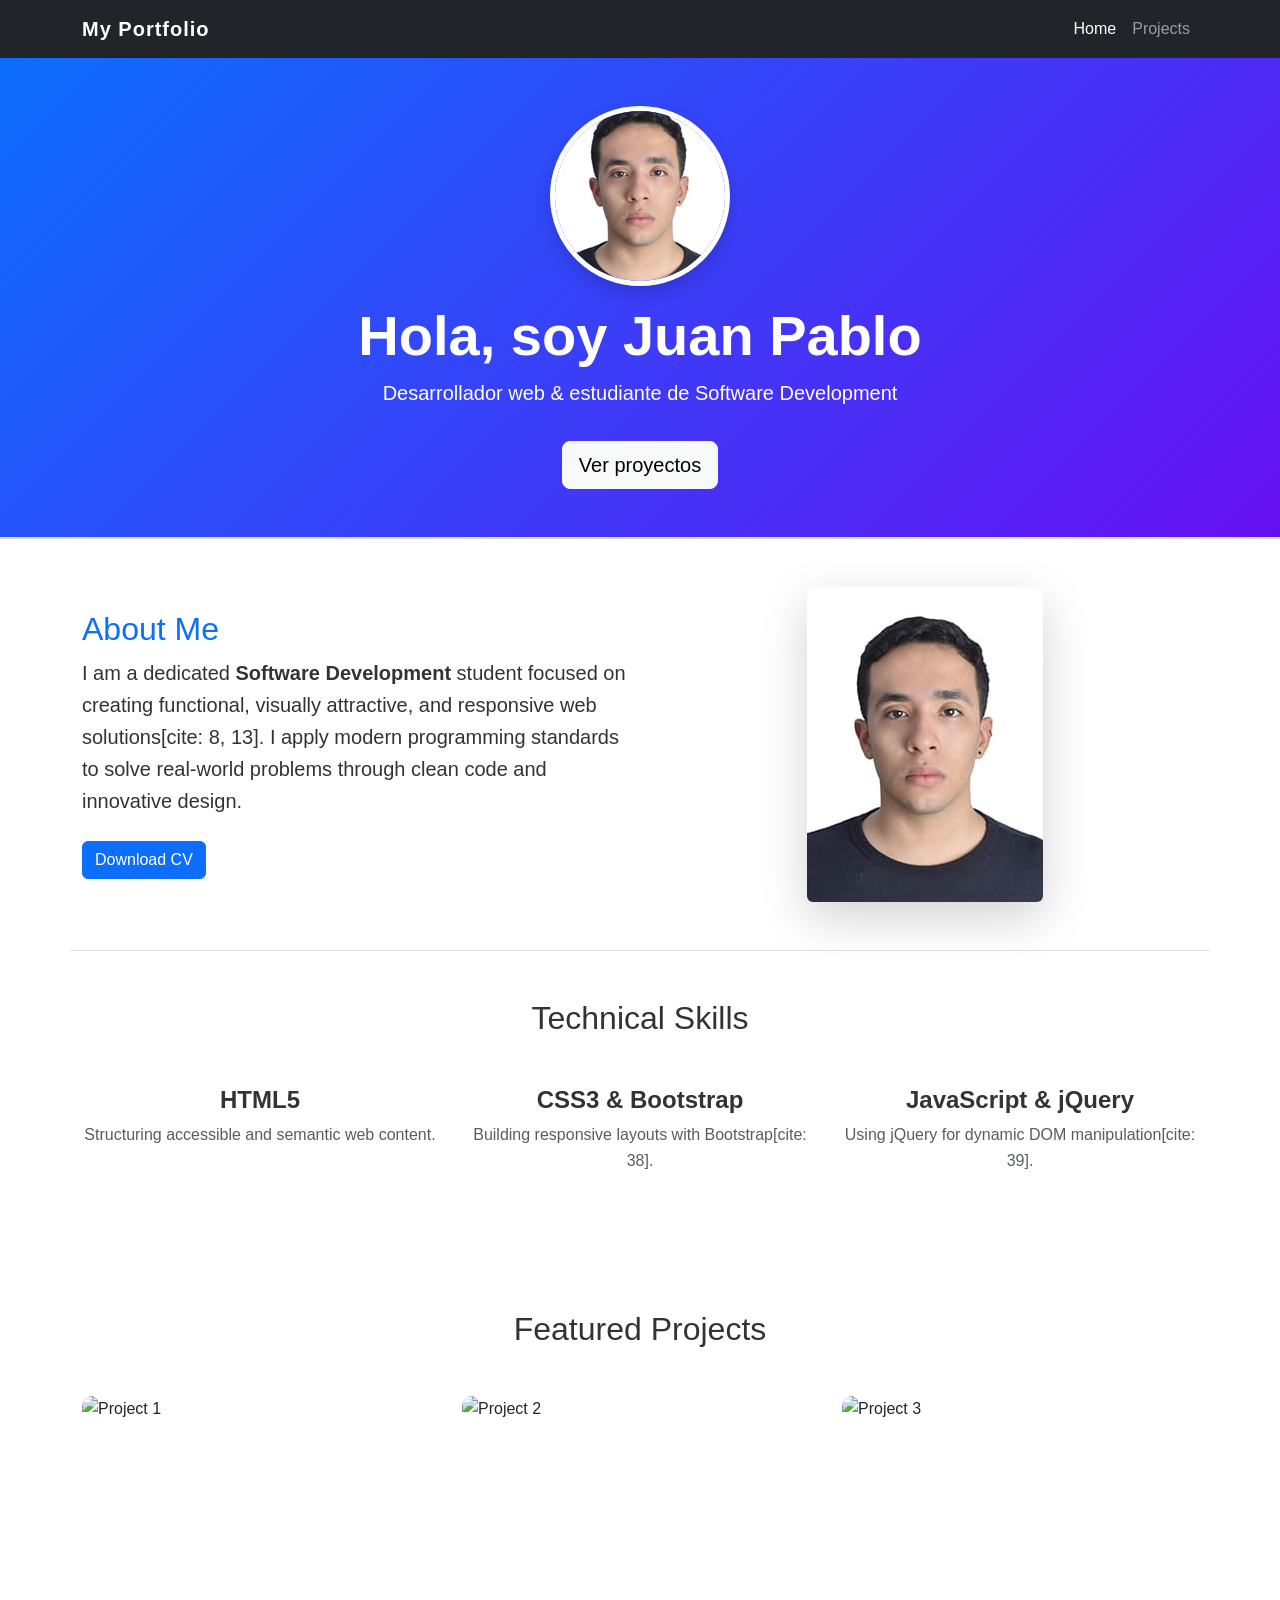
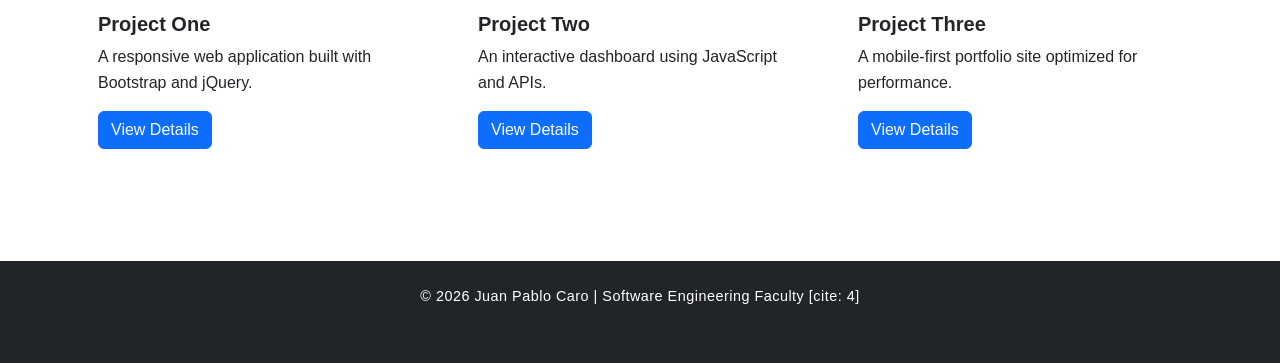
==== index.html @ 2d95f72f "subida de portafolio" ====
<!DOCTYPE html>
<html lang="en">
<head>
    <meta charset="UTF-8">
    <meta name="viewport" content="width=device-width, initial-scale=1.0">
    <title>Juan Pablo Caro | Portfolio</title>
    <link rel="stylesheet" href="css/bootstrap.min.css">
    <link rel="stylesheet" href="css/all.min.css"> <link rel="stylesheet" href="css/styles.css">
</head>
<body>

    <nav class="navbar navbar-expand-lg navbar-dark bg-dark">
        <div class="container">
            <a class="navbar-brand" href="index.html">My Portfolio</a>
            <div class="navbar-nav ms-auto">
                <a class="nav-link active" href="index.html">Home</a>
                <a class="nav-link" href="projects.html">Projects</a>
            </div>
        </div>
    </nav>

    <header class="text-white text-center py-5" style="background: linear-gradient(135deg, #0d6efd 0%, #6610f2 100%);">
        <div class="container">
            <img src="img/juanpablocaro.jpeg" alt="Juan Pablo Caro" class="rounded-circle mb-3 shadow" style="width: 180px; height: 180px; object-fit: cover;">
            <h1 class="display-4 fw-bold">Hola, soy Juan Pablo</h1>
            <p class="lead">Desarrollador web &amp; estudiante de Software Development</p>
            <a href="#projects" class="btn btn-light btn-lg mt-3">Ver proyectos</a>
        </div>
    </header>

    <section class="container py-5">
        <div class="row align-items-center">
            <div class="col-md-6">
                <h2 class="text-primary">About Me</h2>
                <p class="fs-5">
                    I am a dedicated <strong>Software Development</strong> student focused on creating functional,
                    visually attractive, and responsive web solutions[cite: 8, 13]. I apply modern programming
                    standards to solve real-world problems through clean code and innovative design.
                </p>
                <a href="#" class="btn btn-primary mt-2">Download CV</a>
            </div>
            <div class="col-md-6 text-center">
                <img src="img/juanpablocaro.jpeg" alt="Juan Pablo Caro" class="img-fluid rounded shadow-lg" style="max-width: 300px;">
            </div>
        </div>
    </section>

    <section class="container py-5 bg-white border-top">
        <h2 class="text-center mb-5">Technical Skills</h2>
        <div class="row text-center">
            <div class="col-md-4 mb-4">
                <i class="fab fa-html5 fa-4x text-danger mb-3"></i>
                <h4 class="fw-bold">HTML5</h4>
                <p class="text-muted">Structuring accessible and semantic web content.</p>
            </div>
            <div class="col-md-4 mb-4">
                <i class="fab fa-css3-alt fa-4x text-primary mb-3"></i>
                <h4 class="fw-bold">CSS3 & Bootstrap</h4>
                <p class="text-muted">Building responsive layouts with Bootstrap[cite: 38].</p>
            </div>
            <div class="col-md-4 mb-4">
                <i class="fab fa-js fa-4x text-warning mb-3"></i>
                <h4 class="fw-bold">JavaScript & jQuery</h4>
                <p class="text-muted">Using jQuery for dynamic DOM manipulation[cite: 39].</p>
            </div>
        </div>
    </section>

    <!-- Featured projects -->
    <section id="projects" class="container py-5">
        <h2 class="text-center mb-5">Featured Projects</h2>
        <div class="row g-4">
            <div class="col-md-4">
                <div class="card h-100">
                    <img src="img/project1.jpg" class="card-img-top" alt="Project 1">
                    <div class="card-body">
                        <h5 class="card-title">Project One</h5>
                        <p class="card-text">A responsive web application built with Bootstrap and jQuery.</p>
                        <a href="#" class="btn btn-primary">View Details</a>
                    </div>
                </div>
            </div>
            <div class="col-md-4">
                <div class="card h-100">
                    <img src="img/project2.jpg" class="card-img-top" alt="Project 2">
                    <div class="card-body">
                        <h5 class="card-title">Project Two</h5>
                        <p class="card-text">An interactive dashboard using JavaScript and APIs.</p>
                        <a href="#" class="btn btn-primary">View Details</a>
                    </div>
                </div>
            </div>
            <div class="col-md-4">
                <div class="card h-100">
                    <img src="img/project3.jpg" class="card-img-top" alt="Project 3">
                    <div class="card-body">
                        <h5 class="card-title">Project Three</h5>
                        <p class="card-text">A mobile-first portfolio site optimized for performance.</p>
                        <a href="#" class="btn btn-primary">View Details</a>
                    </div>
                </div>
            </div>
        </div>
    </section>

    <footer class="text-center py-4 bg-dark text-white mt-5">
        <div class="container">
            <p class="mb-0">&copy; 2026 Juan Pablo Caro | Software Engineering Faculty [cite: 4]</p>
            <div class="mt-2">
                <a href="#" class="text-white me-3"><i class="fab fa-github"></i></a>
                <a href="#" class="text-white me-3"><i class="fab fa-linkedin"></i></a>
            </div>
        </div>
    </footer>

    <script src="js/jquery.min.js"></script>
    <script src="js/bootstrap.bundle.min.js"></script>
    <script src="js/scripts.js"></script>
</body>
</html>
---- css/styles.css ----
/* Custom Styles for Juan Pablo Caro's Portfolio */

body {
    font-family: 'Segoe UI', Tahoma, Geneva, Verdana, sans-serif;
    color: #333;
    line-height: 1.6;
}

header {
    background: linear-gradient(135deg, #f8f9fa 0%, #e9ecef 100%);
    border-bottom: 2px solid #dee2e6;
}

.navbar-brand {
    font-weight: bold;
    letter-spacing: 1px;
}

/* Skill icon animation */
.col-md-4 i {
    transition: transform 0.3s ease;
}

.col-md-4:hover i {
    transform: scale(1.1);
}

/* Card styling for projects */
.card {
    transition: box-shadow 0.3s ease;
    border: none;
    border-radius: 10px;
    overflow: hidden;
}

.card:hover {
    box-shadow: 0 10px 20px rgba(0,0,0,0.1);
}

footer {
    font-size: 0.9rem;
    letter-spacing: 0.5px;
}

/* Hero adjustments */
header img {
    border: 5px solid #fff;
}

/* Cards in projects */
#projects .card img {
    height: 200px;
    object-fit: cover;
}

#projects .card-title {
    font-size: 1.25rem;
    font-weight: 600;
}

/* generic card image fix */
.card-img-top {
    height: 200px;
    object-fit: cover;
}

/* Button hover */
.btn-primary:hover {
    background-color: #0b5ed7;
    border-color: #0a58ca;
}

/* Gradient background for tech section */
section.bg-white.border-top {
    background: #fefefe;
}
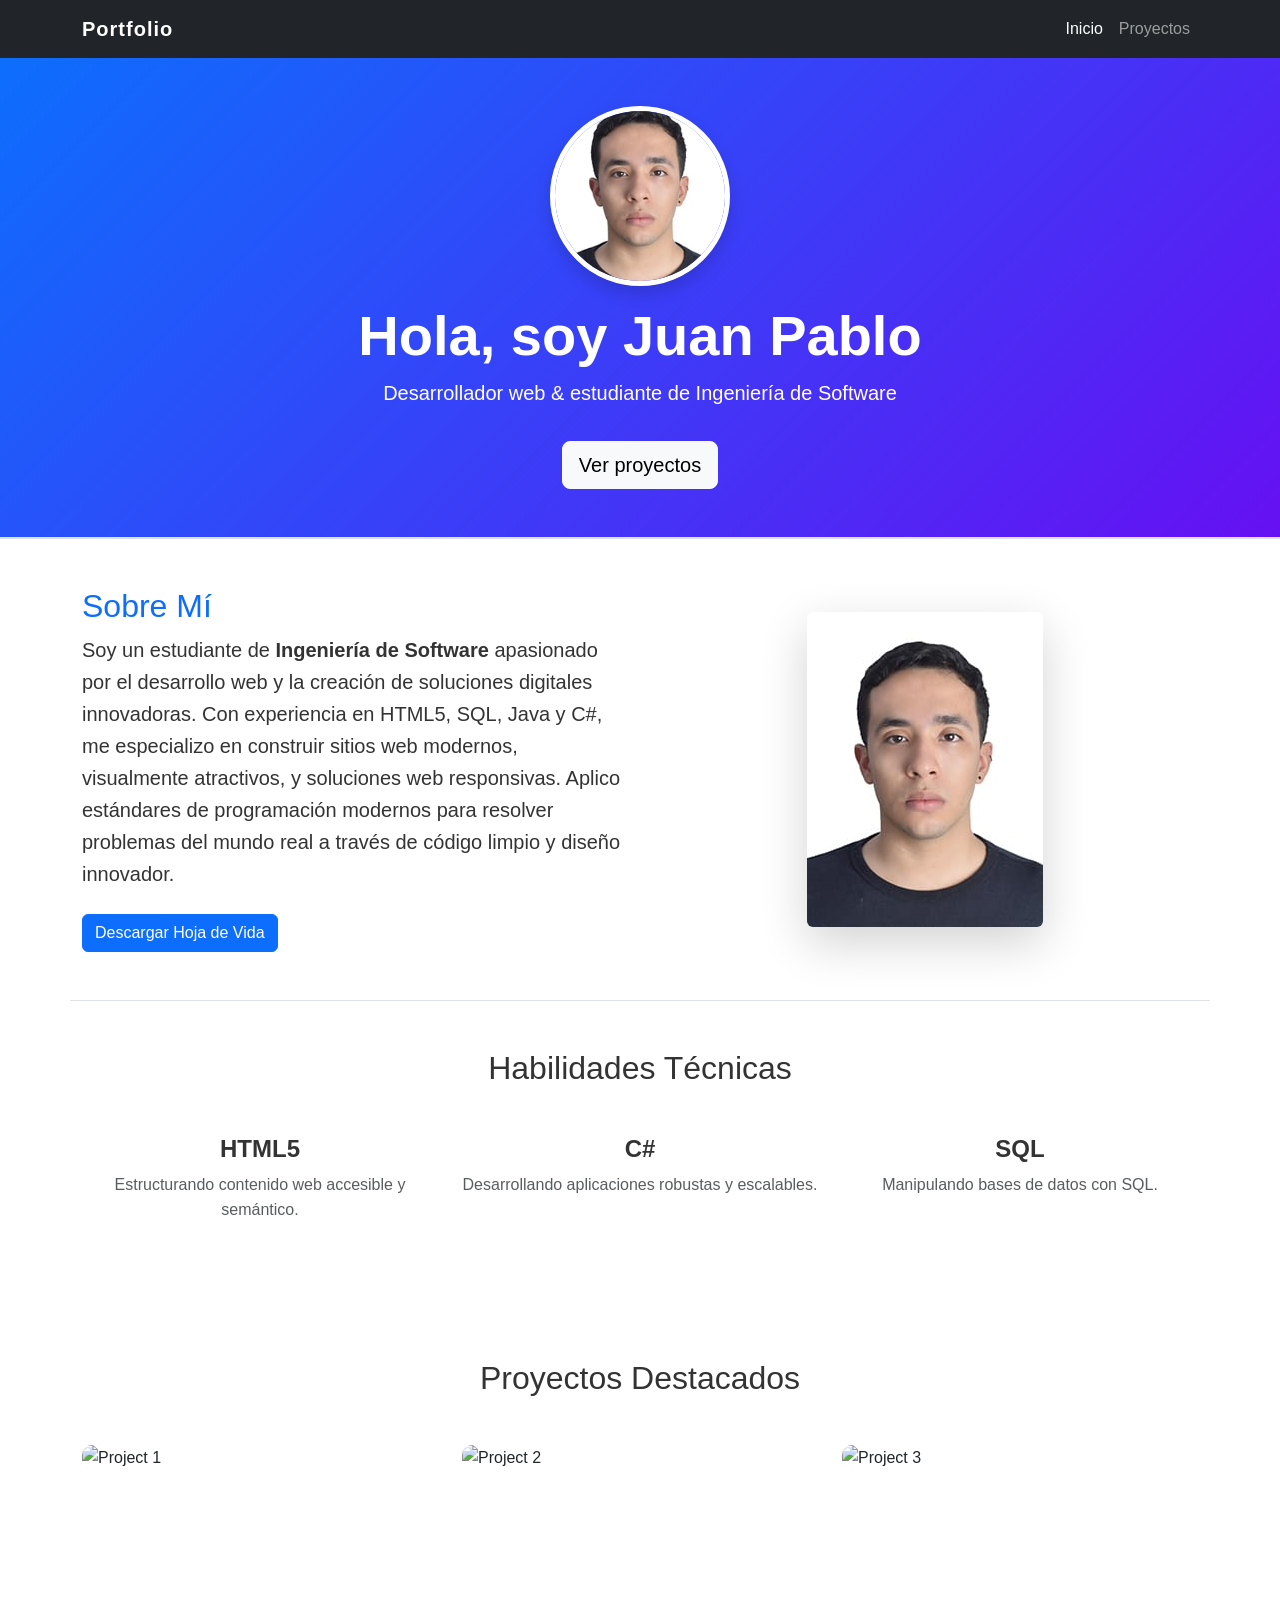
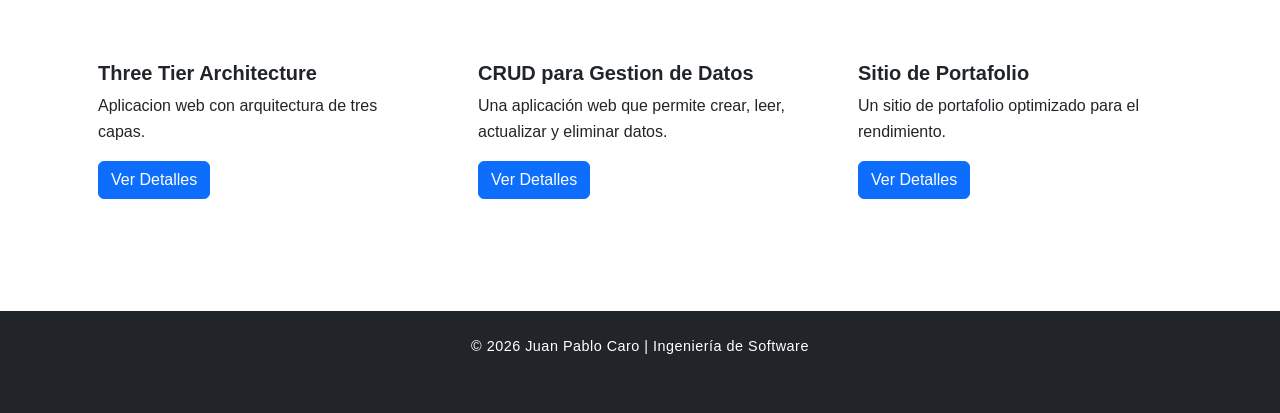
==== commit 75d5ba64: "subida de portafolio" ====
--- a/index.html
+++ b/index.html
@@ -11,19 +11,19 @@
 
     <nav class="navbar navbar-expand-lg navbar-dark bg-dark">
         <div class="container">
-            <a class="navbar-brand" href="index.html">My Portfolio</a>
+            <a class="navbar-brand" href="index.html">Portfolio</a>
             <div class="navbar-nav ms-auto">
-                <a class="nav-link active" href="index.html">Home</a>
-                <a class="nav-link" href="projects.html">Projects</a>
+                <a class="nav-link active" href="index.html">Inicio</a>
+                <a class="nav-link" href="projects.html">Proyectos</a>
             </div>
         </div>
     </nav>
 
     <header class="text-white text-center py-5" style="background: linear-gradient(135deg, #0d6efd 0%, #6610f2 100%);">
         <div class="container">
-            <img src="img/juanpablocaro.jpeg" alt="Juan Pablo Caro" class="rounded-circle mb-3 shadow" style="width: 180px; height: 180px; object-fit: cover;">
+            <img src="img/juanpablocaro.jpeg" alt="Juan Pablo Caro Osorio" class="rounded-circle mb-3 shadow" style="width: 180px; height: 180px; object-fit: cover;">
             <h1 class="display-4 fw-bold">Hola, soy Juan Pablo</h1>
-            <p class="lead">Desarrollador web &amp; estudiante de Software Development</p>
+            <p class="lead">Desarrollador web &amp; estudiante de Ingeniería de Software</p>
             <a href="#projects" class="btn btn-light btn-lg mt-3">Ver proyectos</a>
         </div>
     </header>
@@ -31,52 +31,54 @@
     <section class="container py-5">
         <div class="row align-items-center">
             <div class="col-md-6">
-                <h2 class="text-primary">About Me</h2>
+                <h2 class="text-primary">Sobre Mí</h2>
                 <p class="fs-5">
-                    I am a dedicated <strong>Software Development</strong> student focused on creating functional,
-                    visually attractive, and responsive web solutions[cite: 8, 13]. I apply modern programming
-                    standards to solve real-world problems through clean code and innovative design.
+                    Soy un estudiante de<strong> Ingeniería de Software</strong> apasionado por el desarrollo web y 
+                    la creación de soluciones digitales innovadoras. Con experiencia en HTML5, SQL, Java y C#, 
+                    me especializo en construir sitios web modernos,
+                    visualmente atractivos, y soluciones web responsivas. Aplico estándares de programación 
+                    modernos para resolver problemas del mundo real a través de código limpio y diseño innovador.
                 </p>
-                <a href="#" class="btn btn-primary mt-2">Download CV</a>
+                <a href="#" class="btn btn-primary mt-2">Descargar Hoja de Vida</a>
             </div>
             <div class="col-md-6 text-center">
-                <img src="img/juanpablocaro.jpeg" alt="Juan Pablo Caro" class="img-fluid rounded shadow-lg" style="max-width: 300px;">
+                <img src="img/juanpablocaro.jpeg" alt="Juan Pablo Caro Osorio" class="img-fluid rounded shadow-lg" style="max-width: 300px;">
             </div>
         </div>
     </section>
 
     <section class="container py-5 bg-white border-top">
-        <h2 class="text-center mb-5">Technical Skills</h2>
+        <h2 class="text-center mb-5">Habilidades Técnicas</h2>
         <div class="row text-center">
             <div class="col-md-4 mb-4">
                 <i class="fab fa-html5 fa-4x text-danger mb-3"></i>
                 <h4 class="fw-bold">HTML5</h4>
-                <p class="text-muted">Structuring accessible and semantic web content.</p>
+                <p class="text-muted">Estructurando contenido web accesible y semántico.</p>
             </div>
             <div class="col-md-4 mb-4">
                 <i class="fab fa-css3-alt fa-4x text-primary mb-3"></i>
-                <h4 class="fw-bold">CSS3 & Bootstrap</h4>
-                <p class="text-muted">Building responsive layouts with Bootstrap[cite: 38].</p>
+                <h4 class="fw-bold">C#</h4>
+                <p class="text-muted">Desarrollando aplicaciones robustas y escalables.</p>
             </div>
             <div class="col-md-4 mb-4">
                 <i class="fab fa-js fa-4x text-warning mb-3"></i>
-                <h4 class="fw-bold">JavaScript & jQuery</h4>
-                <p class="text-muted">Using jQuery for dynamic DOM manipulation[cite: 39].</p>
+                <h4 class="fw-bold">SQL</h4>
+                <p class="text-muted">Manipulando bases de datos con SQL.</p>
             </div>
         </div>
     </section>
 
     <!-- Featured projects -->
     <section id="projects" class="container py-5">
-        <h2 class="text-center mb-5">Featured Projects</h2>
+        <h2 class="text-center mb-5">Proyectos Destacados</h2>
         <div class="row g-4">
             <div class="col-md-4">
                 <div class="card h-100">
                     <img src="img/project1.jpg" class="card-img-top" alt="Project 1">
                     <div class="card-body">
-                        <h5 class="card-title">Project One</h5>
-                        <p class="card-text">A responsive web application built with Bootstrap and jQuery.</p>
-                        <a href="#" class="btn btn-primary">View Details</a>
+                        <h5 class="card-title">Three Tier Architecture</h5>
+                        <p class="card-text">Aplicacion web con arquitectura de tres capas.</p>
+                        <a href="projects.html" class="btn btn-primary">Ver Detalles</a>
                     </div>
                 </div>
             </div>
@@ -84,9 +86,9 @@
                 <div class="card h-100">
                     <img src="img/project2.jpg" class="card-img-top" alt="Project 2">
                     <div class="card-body">
-                        <h5 class="card-title">Project Two</h5>
-                        <p class="card-text">An interactive dashboard using JavaScript and APIs.</p>
-                        <a href="#" class="btn btn-primary">View Details</a>
+                        <h5 class="card-title">CRUD para Gestion de Datos</h5>
+                        <p class="card-text">Una aplicación web que permite crear, leer, actualizar y eliminar datos.</p>
+                        <a href="projects.html" class="btn btn-primary">Ver Detalles</a>
                     </div>
                 </div>
             </div>
@@ -94,9 +96,9 @@
                 <div class="card h-100">
                     <img src="img/project3.jpg" class="card-img-top" alt="Project 3">
                     <div class="card-body">
-                        <h5 class="card-title">Project Three</h5>
-                        <p class="card-text">A mobile-first portfolio site optimized for performance.</p>
-                        <a href="#" class="btn btn-primary">View Details</a>
+                        <h5 class="card-title">Sitio de Portafolio</h5>
+                        <p class="card-text">Un sitio de portafolio optimizado para el rendimiento.</p>
+                        <a href="projects.html" class="btn btn-primary">Ver Detalles</a>
                     </div>
                 </div>
             </div>
@@ -105,7 +107,7 @@
 
     <footer class="text-center py-4 bg-dark text-white mt-5">
         <div class="container">
-            <p class="mb-0">&copy; 2026 Juan Pablo Caro | Software Engineering Faculty [cite: 4]</p>
+            <p class="mb-0">&copy; 2026 Juan Pablo Caro | Ingeniería de Software</p>
             <div class="mt-2">
                 <a href="#" class="text-white me-3"><i class="fab fa-github"></i></a>
                 <a href="#" class="text-white me-3"><i class="fab fa-linkedin"></i></a>
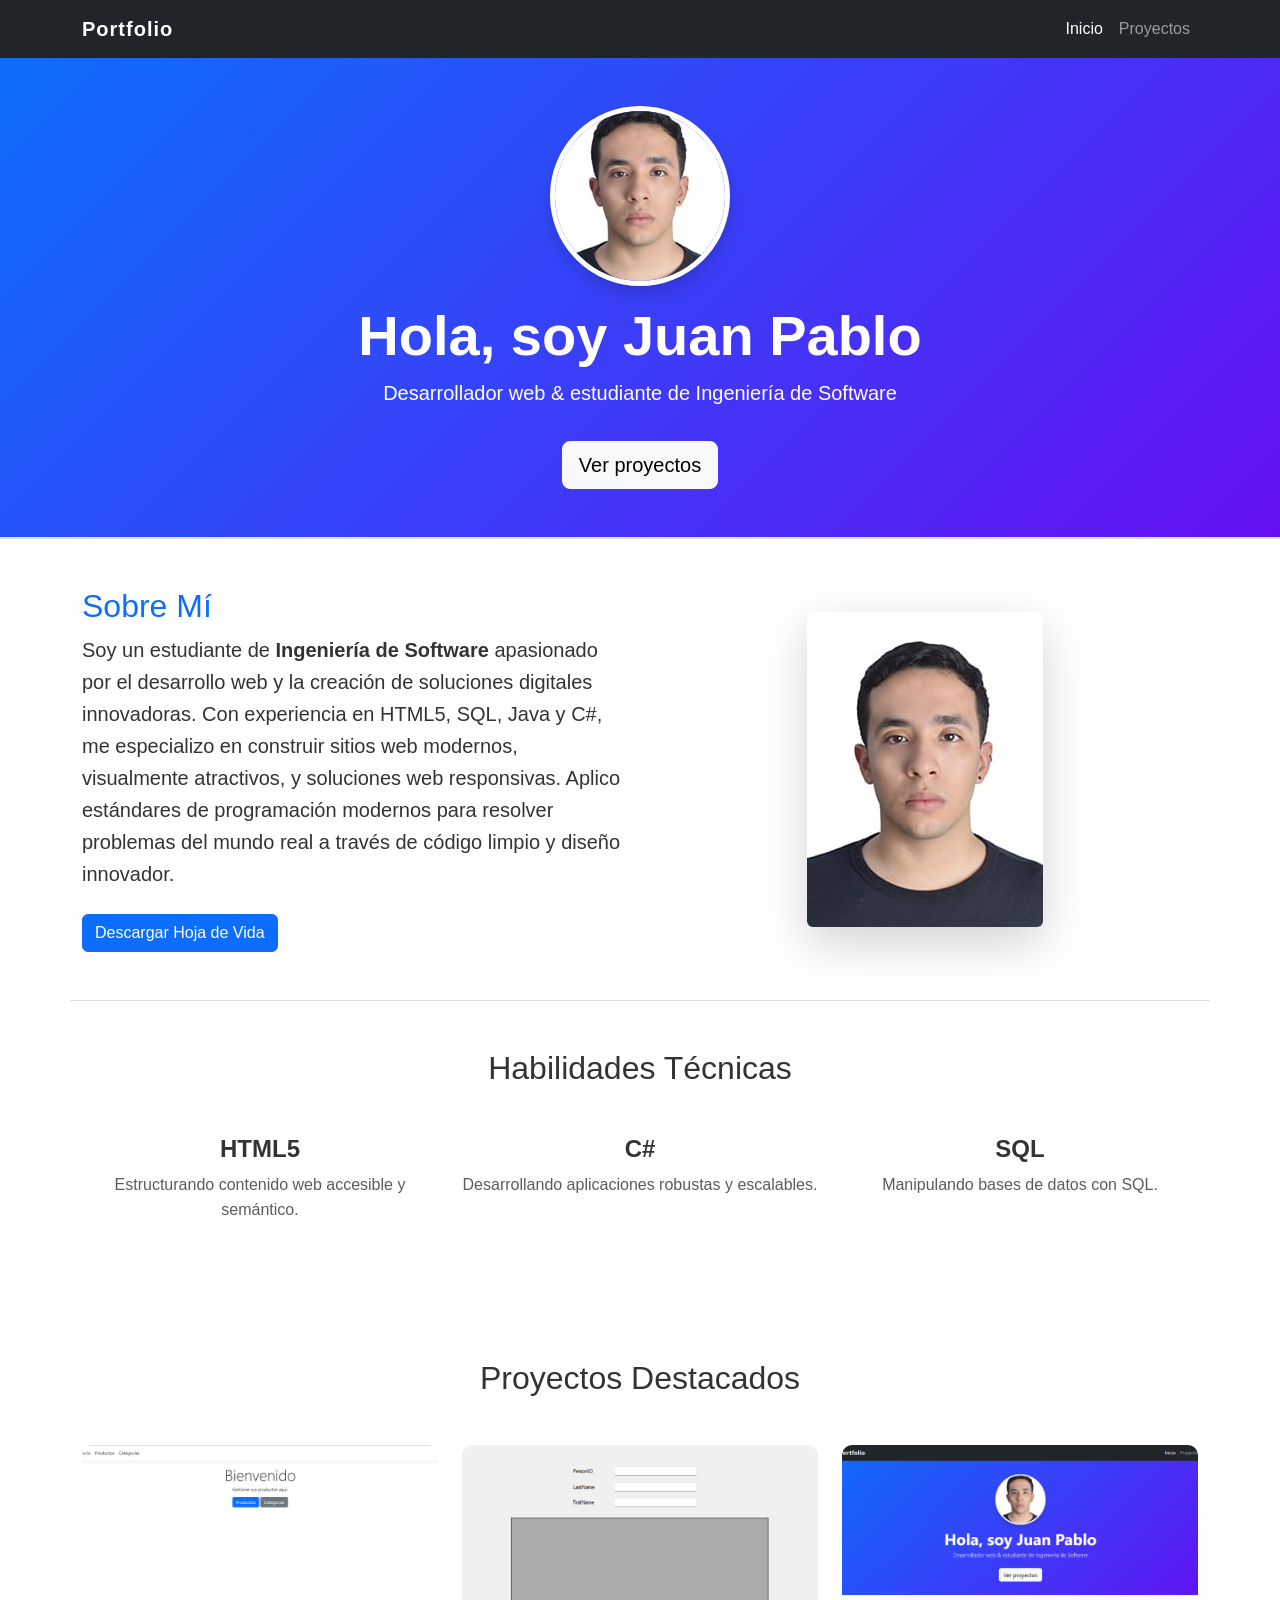
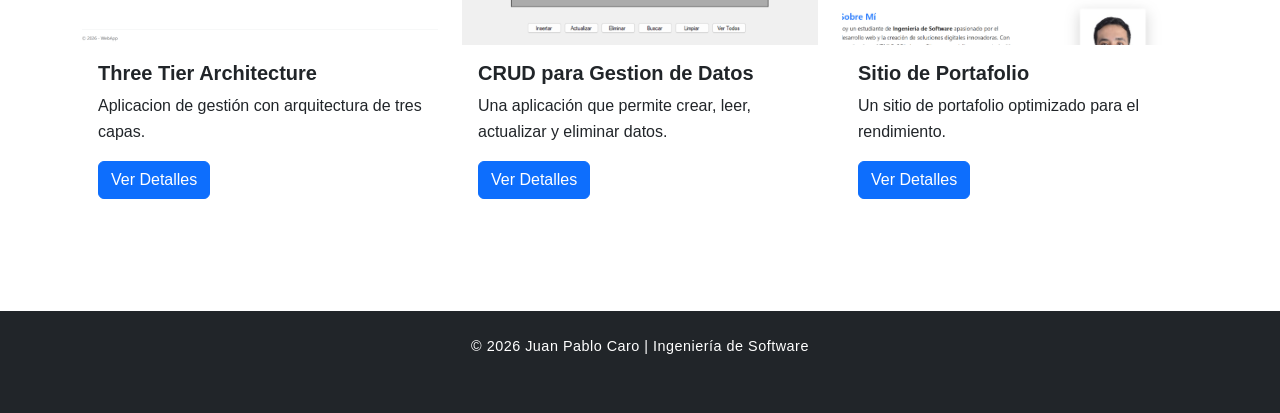
==== commit 29bf6cea: "Cambios realizados 2" ====
--- a/index.html
+++ b/index.html
@@ -74,27 +74,27 @@
         <div class="row g-4">
             <div class="col-md-4">
                 <div class="card h-100">
-                    <img src="img/project1.jpg" class="card-img-top" alt="Project 1">
+                    <img src="img/ImagenProyecto1.png" class="card-img-top" alt="Project 1">
                     <div class="card-body">
                         <h5 class="card-title">Three Tier Architecture</h5>
-                        <p class="card-text">Aplicacion web con arquitectura de tres capas.</p>
+                        <p class="card-text">Aplicacion de gestión con arquitectura de tres capas.</p>
                         <a href="projects.html" class="btn btn-primary">Ver Detalles</a>
                     </div>
                 </div>
             </div>
             <div class="col-md-4">
                 <div class="card h-100">
-                    <img src="img/project2.jpg" class="card-img-top" alt="Project 2">
+                    <img src="img/ImagenProyecto2.png" class="card-img-top" alt="Project 2">
                     <div class="card-body">
                         <h5 class="card-title">CRUD para Gestion de Datos</h5>
-                        <p class="card-text">Una aplicación web que permite crear, leer, actualizar y eliminar datos.</p>
+                        <p class="card-text">Una aplicación que permite crear, leer, actualizar y eliminar datos.</p>
                         <a href="projects.html" class="btn btn-primary">Ver Detalles</a>
                     </div>
                 </div>
             </div>
             <div class="col-md-4">
                 <div class="card h-100">
-                    <img src="img/project3.jpg" class="card-img-top" alt="Project 3">
+                    <img src="img/ImagenProyecto3.png" class="card-img-top" alt="Project 3">
                     <div class="card-body">
                         <h5 class="card-title">Sitio de Portafolio</h5>
                         <p class="card-text">Un sitio de portafolio optimizado para el rendimiento.</p>
